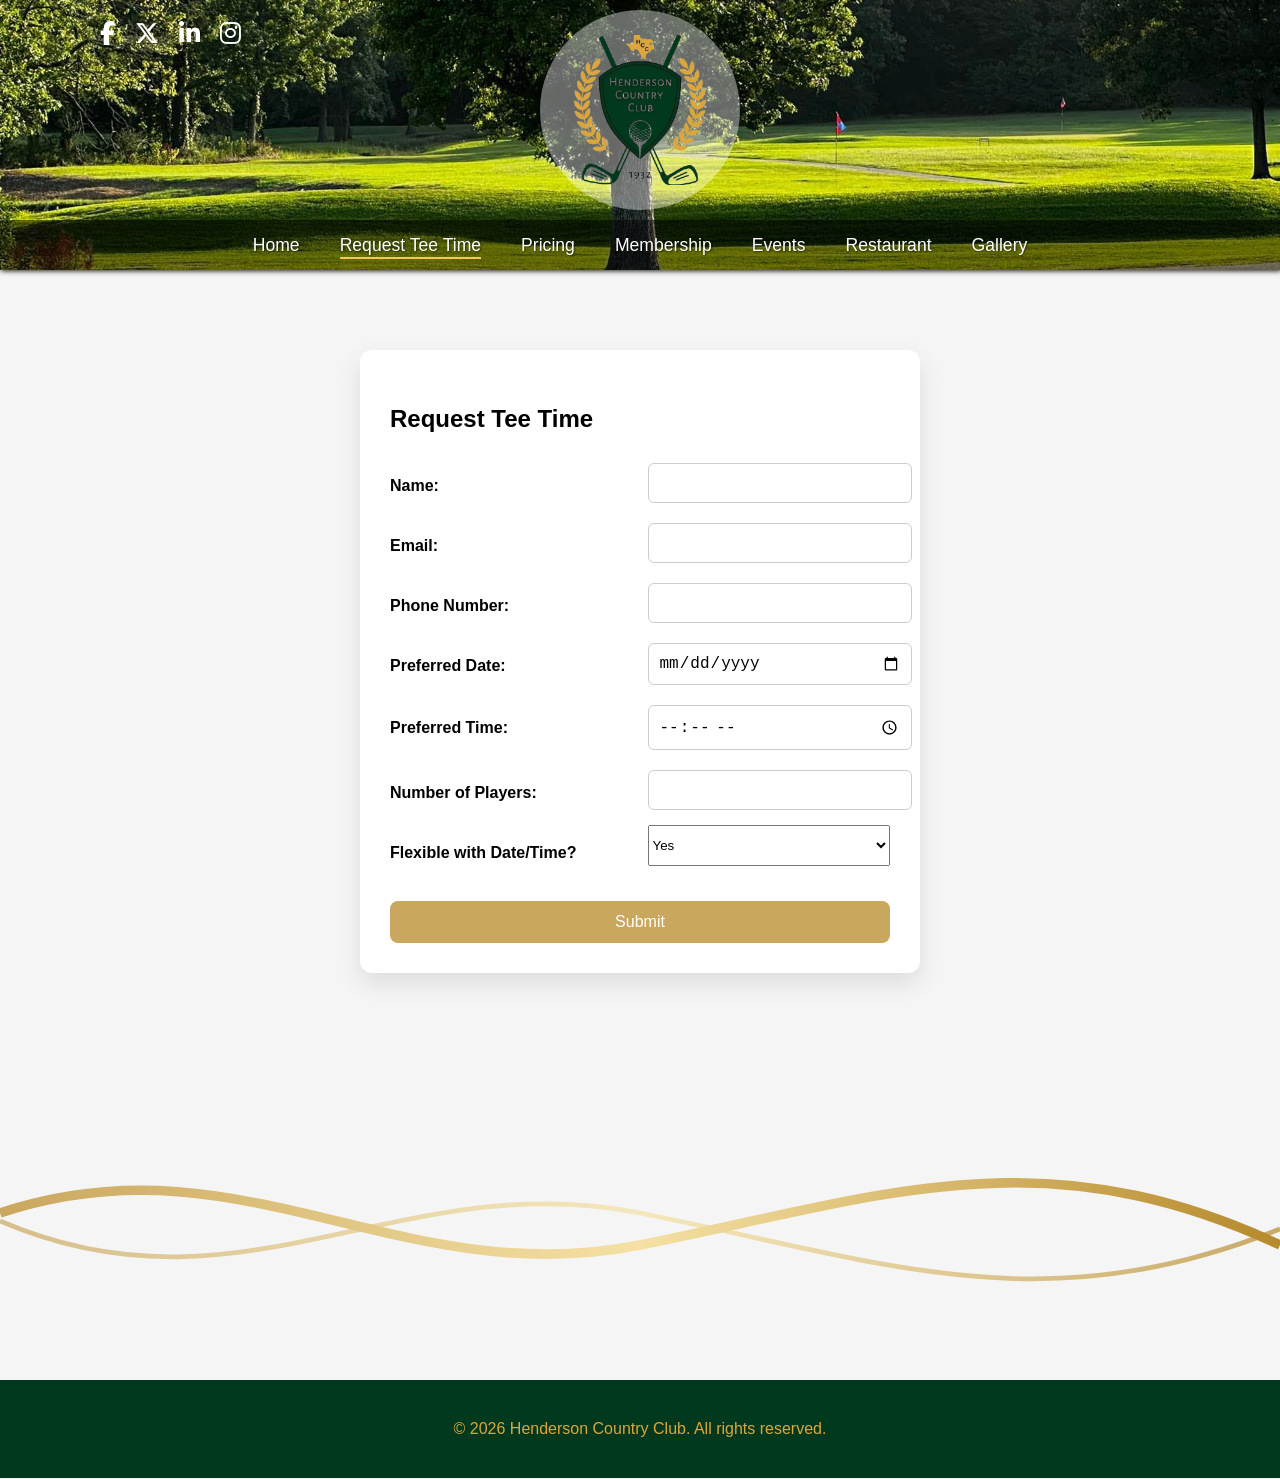
==== pages/booking.html @ 330fad66 "Initial commit - golf course website" ====
<!DOCTYPE html>
<html lang="en">
<head>
    <meta charset="UTF-8">
    <meta name="viewport" content="width=device-width, initial-scale=1.0">
    <title>Henderson Country Club</title>
    <link rel="icon" type="image/x-icon" href="favicon.ico">
    <link rel="stylesheet" href="https://cdnjs.cloudflare.com/ajax/libs/font-awesome/6.5.0/css/all.min.css">
    <link rel="stylesheet" href="../css/styles.css">
</head>
<body class="booking-page">
    <header>
        <div class="social-icons">
            <a href="#"><i class="fa-brands fa-facebook-f"></i></a>
            <a href="#"><i class="fa-brands fa-x-twitter"></i></a>
            <a href="#"><i class="fa-brands fa-linkedin-in"></i></a>
            <a href="#"><i class="fa-brands fa-instagram"></i></a>
        </div>
        <div class="hero-image-container">
            <img class="hero-image" src="../imgs/HCC_Hero-removebg-preview.png" alt="Henderson Country Club Hero Photo">
            <a href="../index.html" class="home-btn"></a>
        </div>
        <a href="tel:5555551234" class="phone-number"> &#128222; (555) 555-1234</a>
        <a class="header-btn" href="../pages/booking.html">Request Tee Time</a>
        <a class="header-btn" href="../pages/pricing.html">Pricing</a>
        <button class="navbar-btn">
            <span></span>
            <span></span>
            <span></span>
        </button>
        <nav class="navbar">
            <ul>
                <li><a href="../index.html" class="nav-link">Home</a></li>
                <li><a href="../pages/booking.html" class="nav-link">Request Tee Time</a></li>
                <li><a href="../pages/pricing.html" class="nav-link">Pricing</a></li>
                <li><a href="../pages/membership.html" class="nav-link">Membership</a></li>
                <li><a href="../pages/events.html" class="nav-link">Events</a></li>
                <li><a href="../pages/restaurant.html" class="nav-link">Restaurant</a></li>
                <li><a href="../pages/gallery.html" class="nav-link">Gallery</a></li>
            </ul>
        </nav>
    </header>
    <main>

        <section class="booking-form">
            <h2>Request Tee Time</h2>
            <form action="https://formspree.io/f/mrerkeyb" method="post">
                <label for="name">Name:</label>
                <input type="text" id="name" name="name" required>

                <label for="email">Email:</label>
                <input type="email" id="email" name="email" required>

                <label for="phone">Phone Number:</label>
                <input type="tel" id="phone" name="phone" required>

                <label for="date">Preferred Date:</label>
                <input type="date" id="date" name="date" required>

                <label for="time">Preferred Time:</label>
                <input type="time" id="time" name="time" required>

                <label for="players">Number of Players:</label>
                <input type="number" id="players" name="players" min="1" max="4" required>

                <label for="flexible">Flexible with Date/Time?</label>
                <select id="flexible" name="flexible">
                    <option value="yes">Yes</option>
                    <option value="no">No</option>
                </select>

                <button type="submit">Submit</button>
            </form>
        </section>

        <section class="spacer">
            <svg viewBox="0 0 800 200" xmlns="http://www.w3.org/2000/svg">
                <defs>
                    <linearGradient id="gold" x1="0%" y1="0%" x2="100%" y2="0%">
                        <stop offset="0%" stop-color="#caa75e"/>
                        <stop offset="50%" stop-color="#f5e1a4"/>
                        <stop offset="100%" stop-color="#b68a2c"/>
                    </linearGradient>
                </defs>

                <path d="M0,100 C150,50 250,150 400,120 S650,50 800,120"
                    stroke="url(#gold)"
                    stroke-width="6"
                    fill="none"/>

                <path d="M0,105 C150,170 250,70 400,100 S650,170 800,110"
                    stroke="url(#gold)"
                    stroke-width="3"
                    fill="none"
                    opacity="0.7"/>
            </svg>

        </section>
    </main>
    <script src="../js/script.js"></script>
</body>

<footer>
    <p>&copy; 2026 Henderson Country Club. All rights reserved.</p>
</footer>
</html>
---- css/styles.css ----
/* Mobile First Design, All media queries are at the bottom (min-width: 768px) */

html, body {
    font-family: Arial, sans-serif;
    line-height: 1.6;
    margin: 0;
    padding: 0;
}

/* Header and Navbar Styles Across All Pages */

header {
    display: flex;
    flex-direction: column;
    background-image: url('../imgs/HCC_BackGround.jpg');
    background-size: cover;
    background-position: bottom;
    color: #01391e;
    padding: 10px 0;
    box-shadow: 1px 1px 5px rgba(0, 0, 0, 0.9);
    height: 250px;
}

.social-icons {
    display: none;
}

.hero-image-container {
    display: flex;
    align-items: center;
    justify-content: center;
    width: 120px;
    height: 120px;
    margin: 0 auto;
    border-radius: 50%;
    overflow: hidden;
    background-color: rgba(255, 255, 255, 0.4);
}

.hero-image {
    width: 75%;
    height: auto;
    object-fit: cover;
}

.home-btn {
    background-color: transparent;
    border: none;
    position: absolute;
    width: 120px;
    height: 120px;
    text-decoration: none;
    border-radius: 50%;
}

.phone-number {
    color: white;
    text-decoration: none;
    font-weight: bold;
    display: none;
}

.header-btn {
    display: inline-block;
    background-color: #01391e;
    color: #dba63d;
    border: none;
    cursor: pointer;
    border-radius: 5px;
    transition: background-color 0.3s ease;
    width: 200px;
    height: 20px;
    margin: 10px auto;
    text-decoration: none;
    text-align: center;
    padding: 10px 0;
}

.header-btn:hover {
    background-color: #025b3d;
}

.navbar-btn {
    position: fixed;
    top: 20px;
    right: 20px;
    z-index: 1001;
    width: 40px;
    height: 40px;
    background-color: rgba(5, 57, 30, 0.8);
    border: none;
    border-radius: 25%;
    display: flex;
    flex-direction: column;
    justify-content: center;
    gap: 6px;
    padding: 8px;
    cursor: pointer;
}

.navbar-btn span {
    display: block;
    height: 1.5px;
    width: 100%;
    background: #dba63d;
    border-radius: 2px;
    transition: transform 0.3s ease, opacity 0.3s ease;
    transform-origin: center;
}

.navbar-btn.active span:nth-child(1) {
    transform: rotate(45deg) translate(5px, 5px);
}

.navbar-btn.active span:nth-child(2) {
    opacity: 0;
}

.navbar-btn.active span:nth-child(3) {
    transform: rotate(-45deg) translate(6px, -6px);
}

.navbar {
    position: fixed;
    top: 0;
    right: 0;
    height: 100vh;
    max-width: 100%;
    width: 450px;
    background-color: #01391e;
    display: block;
    justify-content: center;
    align-items: center;
    transform: translateY(100%);
    transition: transform 0.4s ease;
    z-index: 1000;

}

.navbar.active {
    transform: translateY(0);
}

.navbar .navbar-btn {
    color: #dba63d;
}

.navbar ul {
    list-style: none;
    padding: 0;
    display: flex;
    flex-direction: column;
    align-items: center;
}

.navbar ul {
    list-style: none;
    padding: 0;
    margin: 0;
    text-align: center;
}

.navbar a,
.navbar a:visited {
    color: #fff;
    display: inline;
    text-decoration: none;
    text-shadow: 1px 1px 2px rgba(0, 0, 0, 0.5);
}

.navbar li {
    margin: 20px 0;
    opacity: 0;
    transform: translateY(-20px);
    animation: unfold 0.4s forwards;
}

.navbar li a {
    color: #dba63d;
    text-decoration: none;
}

.navbar li a:hover {
    color: #f1c95b;
}

.navbar.active li {
    opacity: 1;
    transform: translateY(0);
}

.navbar.active li:nth-child(1) { animation-delay: 0.1s; }
.navbar.active li:nth-child(2) { animation-delay: 0.2s; }
.navbar.active li:nth-child(3) { animation-delay: 0.3s; }
.navbar.active li:nth-child(4) { animation-delay: 0.4s; }
.navbar.active li:nth-child(5) { animation-delay: 0.5s; }
.navbar.active li:nth-child(6) { animation-delay: 0.6s; }

@keyframes unfold {
    to {
        opacity: 1;
        transform: translateY(0);
    }
}

.navbar li a {
    font-size: 1.5rem;
    color: #dba63d;
    text-decoration: none;
    display: block;
    margin: 15px 0;
}

/* Main Styles Across Index Page */

.welcome {
    position: relative;
    background-color: white;
}

.welcome-text {
    text-align: center;
    display: block;
    color: #01391e;
}

.welcome-phone-number {
        color: #01391e;
        text-decoration: none;
        font-weight: bold;
    }

.welcome-image {
    width: 100%;
    height: auto;
    object-fit: cover;
}

  .features {
    position: relative;
    background-color: white;
}

.features-image {
    width: 100%;
    height: auto;
    object-fit: cover;
}

footer {
    background-color: #01391e;
    color: #dba63d;
    text-align: center;
    padding: 20px;
    position: relative;
}

/* Main Styles Across Booking Page */

.booking-form {
    max-width: 500px;
    margin: 80px auto;
    padding: 30px;
    background: white;
    border-radius: 12px;
    box-shadow: 0 10px 25px rgba(0,0,0,0.1);
}

.booking-form label {
    display: block;
    margin-top: 15px;
    font-weight: bold;
}

.booking-form input {
    width: 100%;
    padding: 10px;
    margin-top: 5px;
    border: 1px solid #ccc;
    border-radius: 6px;
    font-size: 16px;
}

.booking-form input:focus {
    outline: none;
    border-color: #caa75e;
    box-shadow: 0 0 5px rgba(202,167,94,0.5);
}

.booking-form button {
    width: 100%;
    margin-top: 20px;
    padding: 12px;
    background: #caa75e;
    color: white;
    border: none;
    border-radius: 8px;
    font-size: 16px;
    cursor: pointer;
    transition: 0.3s ease;
}

.booking-form button:hover {
    background: #b68a2c;
}

.booking-page .spacer {
    margin: 0;
}

body {
    background: #f5f5f5;
}

/* Media Queries (min-width: 768px) */

@media (min-width: 768px) {

    /* Header Styles Across All Pages */

    header {
        background-position: 100% 70%;
        position: relative;

    }

    .social-icons {
        position: absolute;
        top: 15px;
        left: 100px;
        display: flex;
        gap: 20px;
    }

    .social-icons a {
        color: #fff;
        font-size: 1.5rem;
        transition: transform 0.2s ease, color 0.2s ease;
    }

    .social-icons a:hover {
        color: #dba63d;
        transform: scale(1.2);
    }

    .hero-image-container {
        position: relative;
        margin: 0 auto;
        width: 200px;
        height: 200px;
    }

    .header-btn {
        display: none;
    }

    .navbar-btn {
        display: none;
    }

    .navbar {
        position: absolute;
        top: 220px;
        left: 0;
        width: 100%;
        height: 50px;
        transform: none;
        background-color: rgba(0, 0, 0, 0.5);
        display: flex;
        justify-content: center;
        align-items: center;
    }

    .navbar ul {
        display: flex;
        flex-direction: row;
        justify-content: center;
        align-items: center;
        gap: 40px;
    }

    .navbar li {
        opacity: 1;
        transform: none;
        animation: none;
        margin: 0;
    }

    .navbar li a {
        position: relative;
        font-size: 1.1rem;
        color: white;
        text-decoration: none;
    }

    .navbar li a::after {
        content: "";
        position: absolute;
        left: 0;
        bottom: 0;
        width: 0%;
        height: 2px;
        background-color: #f1c95b;
        transition: width 0.3s ease;
    }

    .navbar li a:hover::after {
        width: 100%;
    }

    .nav-link.active::after {
        width: 100%;
    }

    /* Main Styles Across All Pages */

    .welcome {
        background-color: #f5f5f5;
        display: flex;
        text-align: center;
        justify-content: space-between;
        gap: 20px;
        padding: 40px;
    }

    .welcome-text {
        flex: 1;
        color: #01391e;
    }

    .welcome-image {
        flex: 1;
        width: 75%;
        height: auto;
        object-fit: cover;
        border-radius: 20px;
    }

    .spacer {
        background-color: #f5f5f5;
        max-width: 100%;
        width: 100%;
        height: auto;
        display: block;
        margin: -100px 0;
        pointer-events: none;
    }

    .features {
        background-color: #f5f5f5;
        display: flex;
        align-items: center;
        justify-content: space-between;
        flex-direction: row-reverse;
        gap: 20px;
        padding: 40px;
    }

    .features-text {
        text-align: center;
        display: block;
        flex: 1;
        color: #01391e;
    }

    .features-image {
        flex: 1;
        width: 15%;
        height: auto;
        object-fit: cover;
        border-radius: 20px;
    }

    /* Booking Styles */

    .booking-form form {
        display: grid;
        grid-template-columns: 1fr 1fr;
        gap: 15px;
    }

    .booking-form button {
        grid-column: span 2;
    }
}
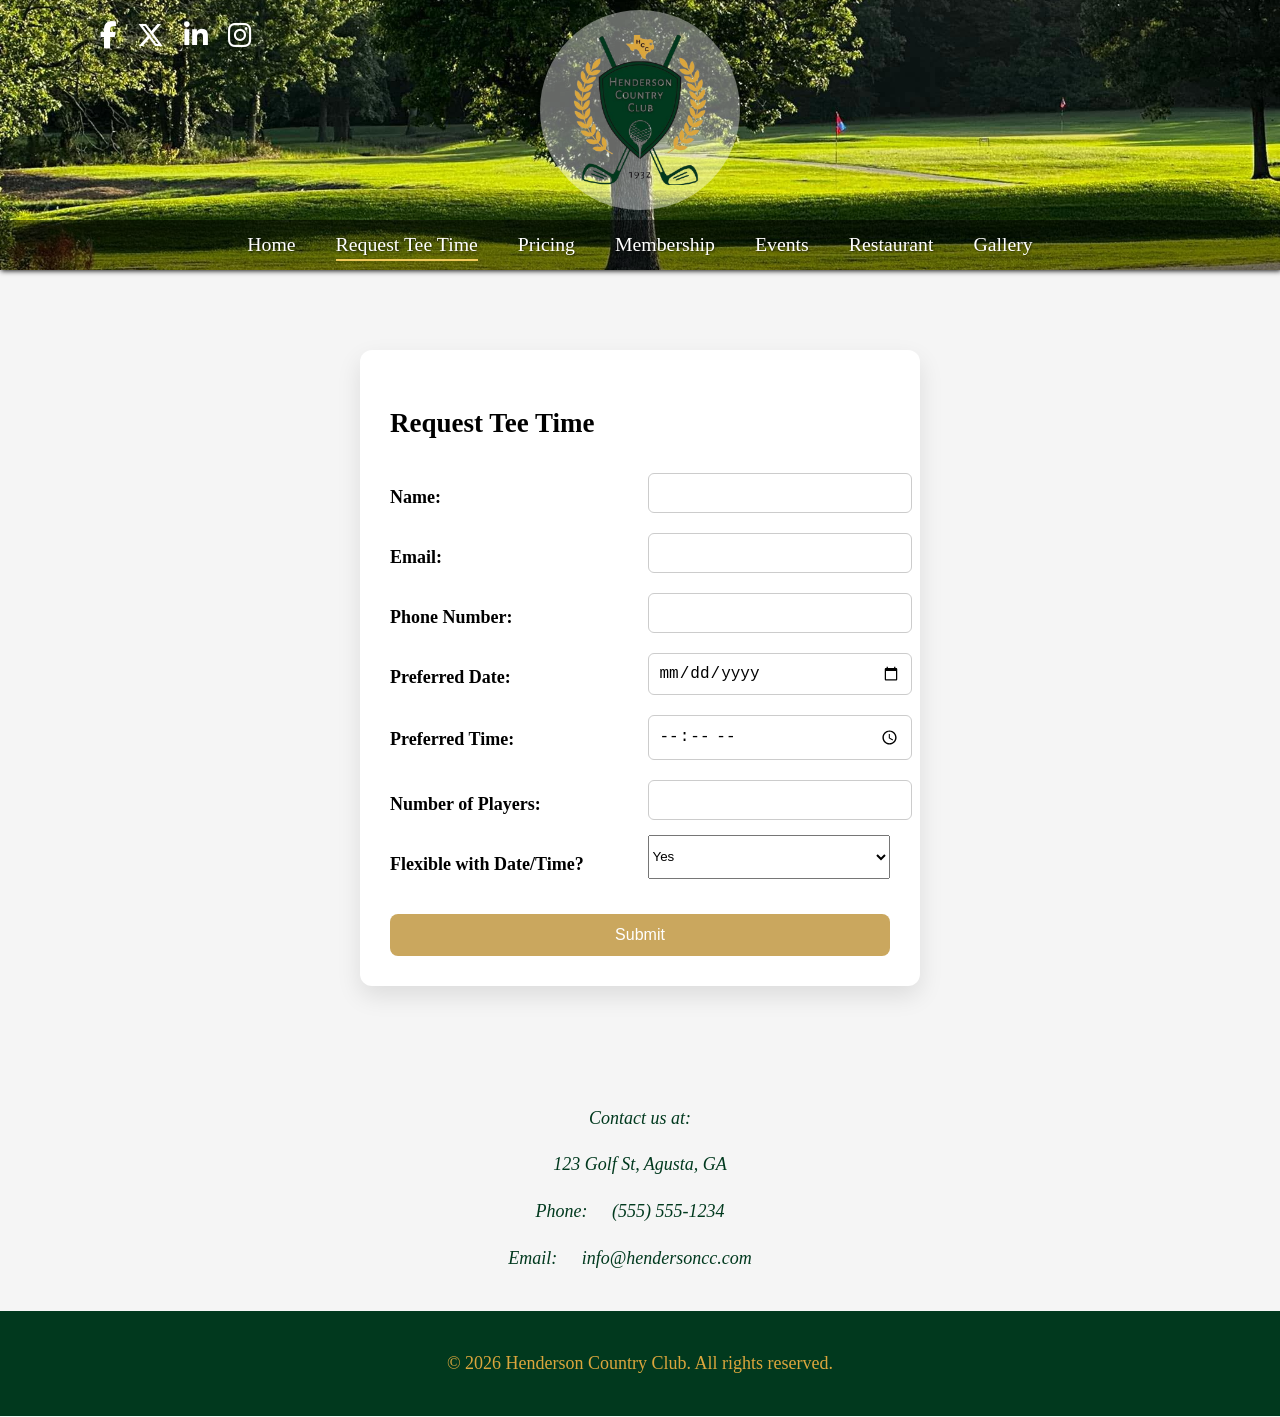
==== commit 15bc793c: "address changes and font styling" ====
--- a/pages/booking.html
+++ b/pages/booking.html
@@ -72,31 +72,18 @@
                 <button type="submit">Submit</button>
             </form>
         </section>
+    </main>
 
-        <section class="spacer">
-            <svg viewBox="0 0 800 200" xmlns="http://www.w3.org/2000/svg">
-                <defs>
-                    <linearGradient id="gold" x1="0%" y1="0%" x2="100%" y2="0%">
-                        <stop offset="0%" stop-color="#caa75e"/>
-                        <stop offset="50%" stop-color="#f5e1a4"/>
-                        <stop offset="100%" stop-color="#b68a2c"/>
-                    </linearGradient>
-                </defs>
+    <address class="address">
+    <p>Contact us at:</p>
+    <!-- Replace 123+Golf+St+Agusta+GA to the appropriate address-->
+    <a href="https://www.google.com/maps/search/?api=1&query=123+Golf+St+Agusta+GA" target="_blank">
+    123 Golf St, Agusta, GA
+  </a>
+  <p>Phone: <a href="tel:5555551234">(555) 555-1234</a></p>
+  <p>Email: <a href="mailto:info@hendersoncc.com">info@hendersoncc.com</a></p>
+</address>
 
-                <path d="M0,100 C150,50 250,150 400,120 S650,50 800,120"
-                    stroke="url(#gold)"
-                    stroke-width="6"
-                    fill="none"/>
-
-                <path d="M0,105 C150,170 250,70 400,100 S650,170 800,110"
-                    stroke="url(#gold)"
-                    stroke-width="3"
-                    fill="none"
-                    opacity="0.7"/>
-            </svg>
-
-        </section>
-    </main>
     <script src="../js/script.js"></script>
 </body>
 
--- a/css/styles.css
+++ b/css/styles.css
@@ -1,10 +1,11 @@
 /* Mobile First Design, All media queries are at the bottom (min-width: 768px) */
 
 html, body {
-    font-family: Arial, sans-serif;
-    line-height: 1.6;
-    margin: 0;
-    padding: 0;
+  font-family: 'Cormorant Garamond', serif;
+  font-size: 18px;
+  line-height: 1.6;
+  margin: 0;
+  padding: 0;
 }
 
 /* Header and Navbar Styles Across All Pages */
@@ -215,7 +216,7 @@
 
 .welcome {
     position: relative;
-    background-color: white;
+    background-color: #f5f5f5;
 }
 
 .welcome-text {
@@ -238,7 +239,7 @@
 
   .features {
     position: relative;
-    background-color: white;
+    background-color: #f5f5f5;
 }
 
 .features-image {
@@ -482,4 +483,19 @@
     .booking-form button {
         grid-column: span 2;
     }
+}
+
+.pricing {
+    padding-left: 50px;
+}
+
+.address, .address a {
+    text-decoration: none;
+    background-color: #f5f5f5;
+    padding: 20px;
+    text-align: center;
+    color: #01391e;
+}
+.address a:hover {
+    color: #b68a2c;
 }
